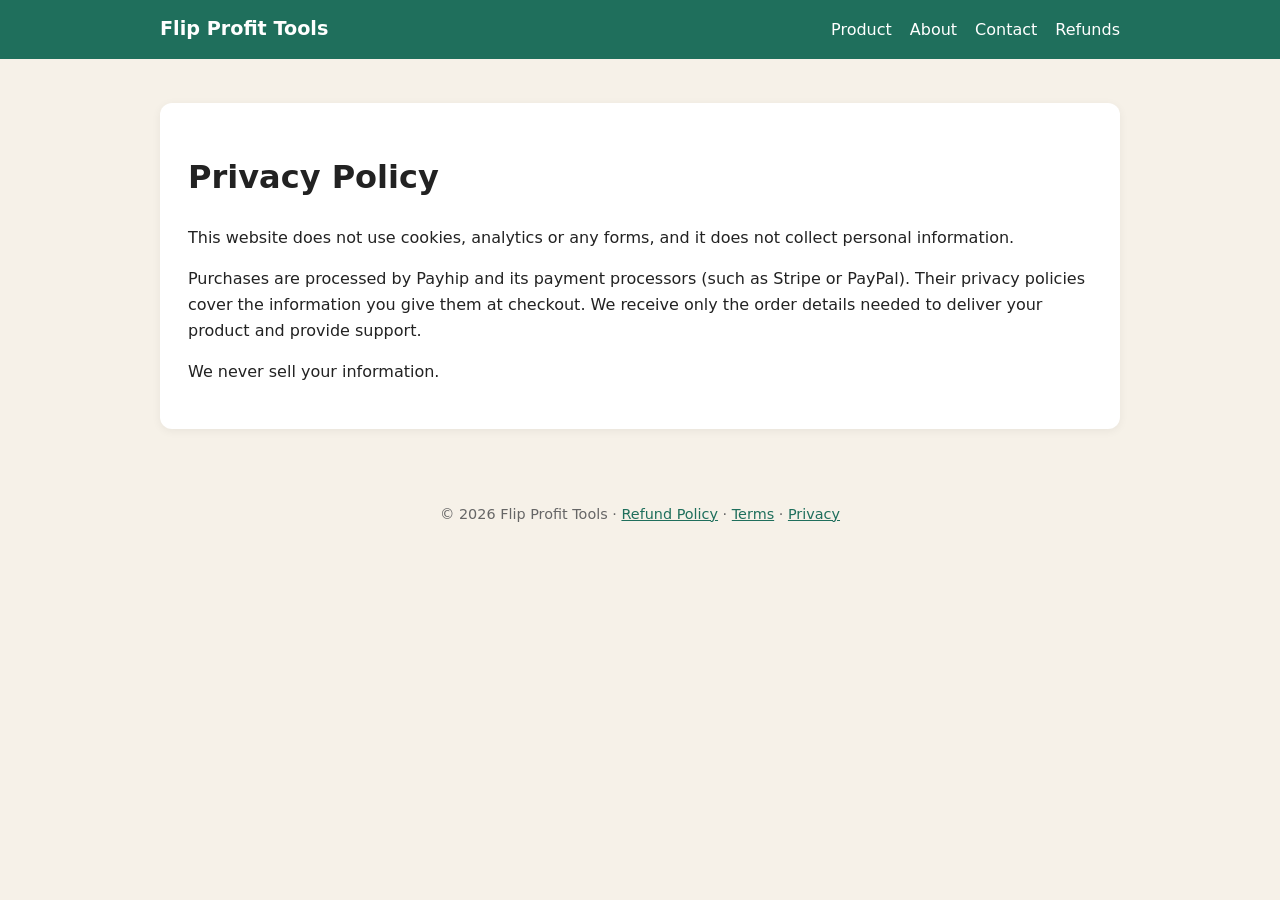
==== privacy.html @ 9e555346 "Flip Profit Tools site" ====
<!doctype html><html lang="en"><head><meta charset="utf-8"><meta name="viewport" content="width=device-width,initial-scale=1"><title>Privacy – Flip Profit Tools</title><meta name="description" content="Spreadsheet and printable tools for resellers and flippers."><link rel="stylesheet" href="style.css"></head><body><header><nav><a class="brand" href="index.html" style="margin:0">Flip Profit Tools</a><div><a href="index.html#product">Product</a><a href="index.html#about">About</a><a href="index.html#contact">Contact</a><a href="refund.html">Refunds</a></div></nav></header><main><div class="card"><h1>Privacy Policy</h1><p>This website does not use cookies, analytics or any forms, and it does not collect personal information.</p><p>Purchases are processed by Payhip and its payment processors (such as Stripe or PayPal). Their privacy policies cover the information you give them at checkout. We receive only the order details needed to deliver your product and provide support.</p><p>We never sell your information.</p></div></main><footer>&copy; 2026 Flip Profit Tools &middot; <a href="refund.html">Refund Policy</a> &middot; <a href="terms.html">Terms</a> &middot; <a href="privacy.html">Privacy</a></footer></body></html>
---- style.css ----
*{box-sizing:border-box}body{margin:0;font-family:system-ui,-apple-system,Segoe UI,Roboto,sans-serif;color:#222;background:#f6f1e8;line-height:1.6}a{color:#1F6F5C}header{background:#1F6F5C;color:#fff}nav{max-width:1000px;margin:auto;display:flex;justify-content:space-between;align-items:center;padding:14px 20px;flex-wrap:wrap}nav a{color:#fff;text-decoration:none;margin-left:18px}.brand{font-weight:700;font-size:1.2rem;margin:0}main{max-width:1000px;margin:auto;padding:20px}.hero{text-align:center;padding:50px 10px}.hero h1{font-size:2.4rem;margin:.2em 0;color:#1F6F5C}.btn{display:inline-block;background:#1F6F5C;color:#fff;padding:14px 28px;border-radius:8px;text-decoration:none;font-weight:700}.btn:hover{background:#16503f}.card{background:#fff;border-radius:12px;padding:28px;margin:24px 0;box-shadow:0 2px 10px rgba(0,0,0,.06)}.grid{display:grid;grid-template-columns:repeat(auto-fit,minmax(260px,1fr));gap:14px}.grid img{width:100%;border-radius:8px;border:1px solid #ddd}.price{font-size:2rem;font-weight:700;color:#1F6F5C}footer{text-align:center;padding:30px;color:#666;font-size:.9rem}
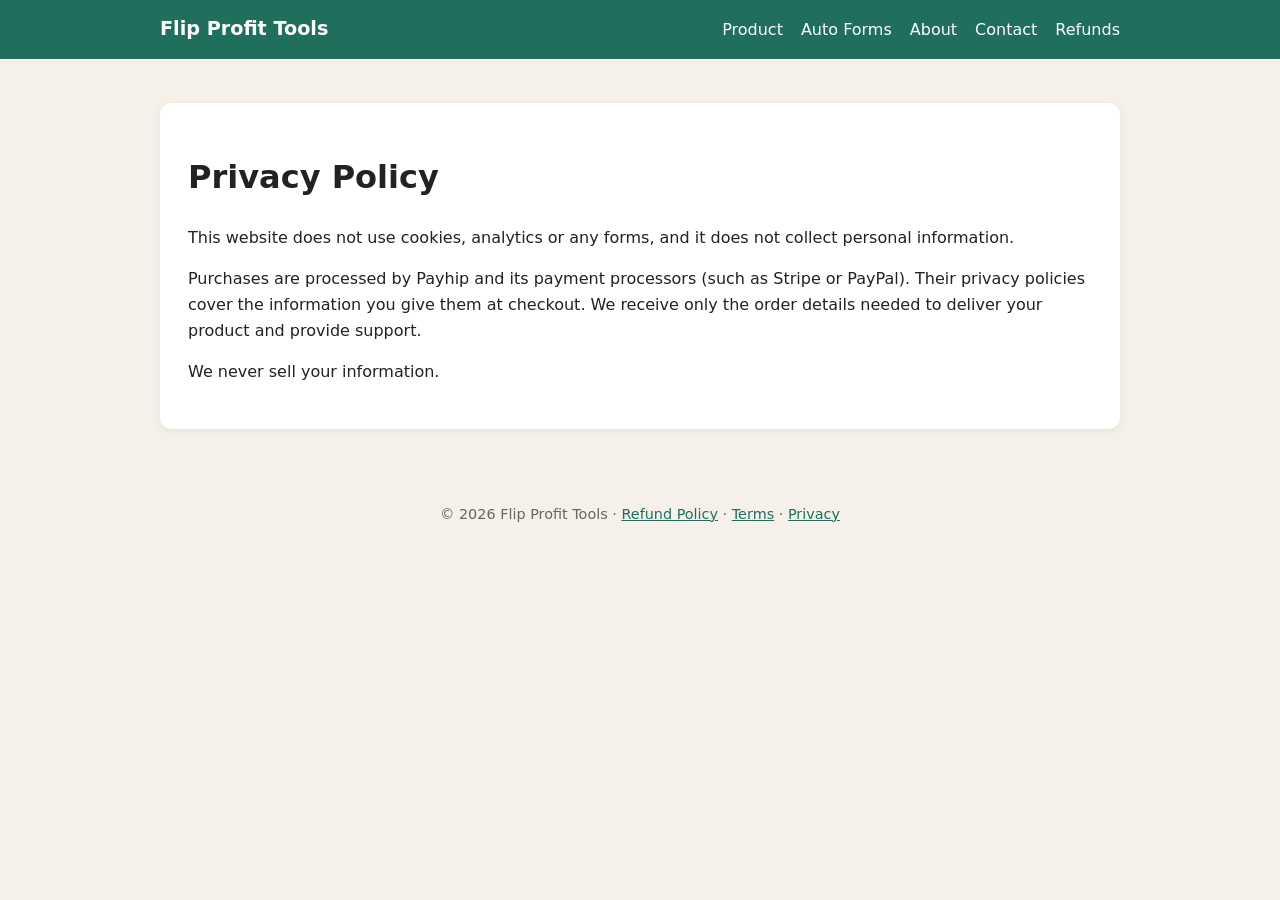
==== commit 67c0da1a: "Add Auto Repair Shop Forms Bundle" ====
--- a/privacy.html
+++ b/privacy.html
@@ -1 +1 @@
-<!doctype html><html lang="en"><head><meta charset="utf-8"><meta name="viewport" content="width=device-width,initial-scale=1"><title>Privacy – Flip Profit Tools</title><meta name="description" content="Spreadsheet and printable tools for resellers and flippers."><link rel="stylesheet" href="style.css"></head><body><header><nav><a class="brand" href="index.html" style="margin:0">Flip Profit Tools</a><div><a href="index.html#product">Product</a><a href="index.html#about">About</a><a href="index.html#contact">Contact</a><a href="refund.html">Refunds</a></div></nav></header><main><div class="card"><h1>Privacy Policy</h1><p>This website does not use cookies, analytics or any forms, and it does not collect personal information.</p><p>Purchases are processed by Payhip and its payment processors (such as Stripe or PayPal). Their privacy policies cover the information you give them at checkout. We receive only the order details needed to deliver your product and provide support.</p><p>We never sell your information.</p></div></main><footer>&copy; 2026 Flip Profit Tools &middot; <a href="refund.html">Refund Policy</a> &middot; <a href="terms.html">Terms</a> &middot; <a href="privacy.html">Privacy</a></footer></body></html>
+<!doctype html><html lang="en"><head><meta charset="utf-8"><meta name="viewport" content="width=device-width,initial-scale=1"><title>Privacy – Flip Profit Tools</title><meta name="description" content="Spreadsheet and printable tools for resellers and flippers."><link rel="stylesheet" href="style.css"></head><body><header><nav><a class="brand" href="index.html" style="margin:0">Flip Profit Tools</a><div><a href="index.html#product">Product</a><a href="index.html#auto-forms">Auto Forms</a><a href="index.html#about">About</a><a href="index.html#contact">Contact</a><a href="refund.html">Refunds</a></div></nav></header><main><div class="card"><h1>Privacy Policy</h1><p>This website does not use cookies, analytics or any forms, and it does not collect personal information.</p><p>Purchases are processed by Payhip and its payment processors (such as Stripe or PayPal). Their privacy policies cover the information you give them at checkout. We receive only the order details needed to deliver your product and provide support.</p><p>We never sell your information.</p></div></main><footer>&copy; 2026 Flip Profit Tools &middot; <a href="refund.html">Refund Policy</a> &middot; <a href="terms.html">Terms</a> &middot; <a href="privacy.html">Privacy</a></footer></body></html>
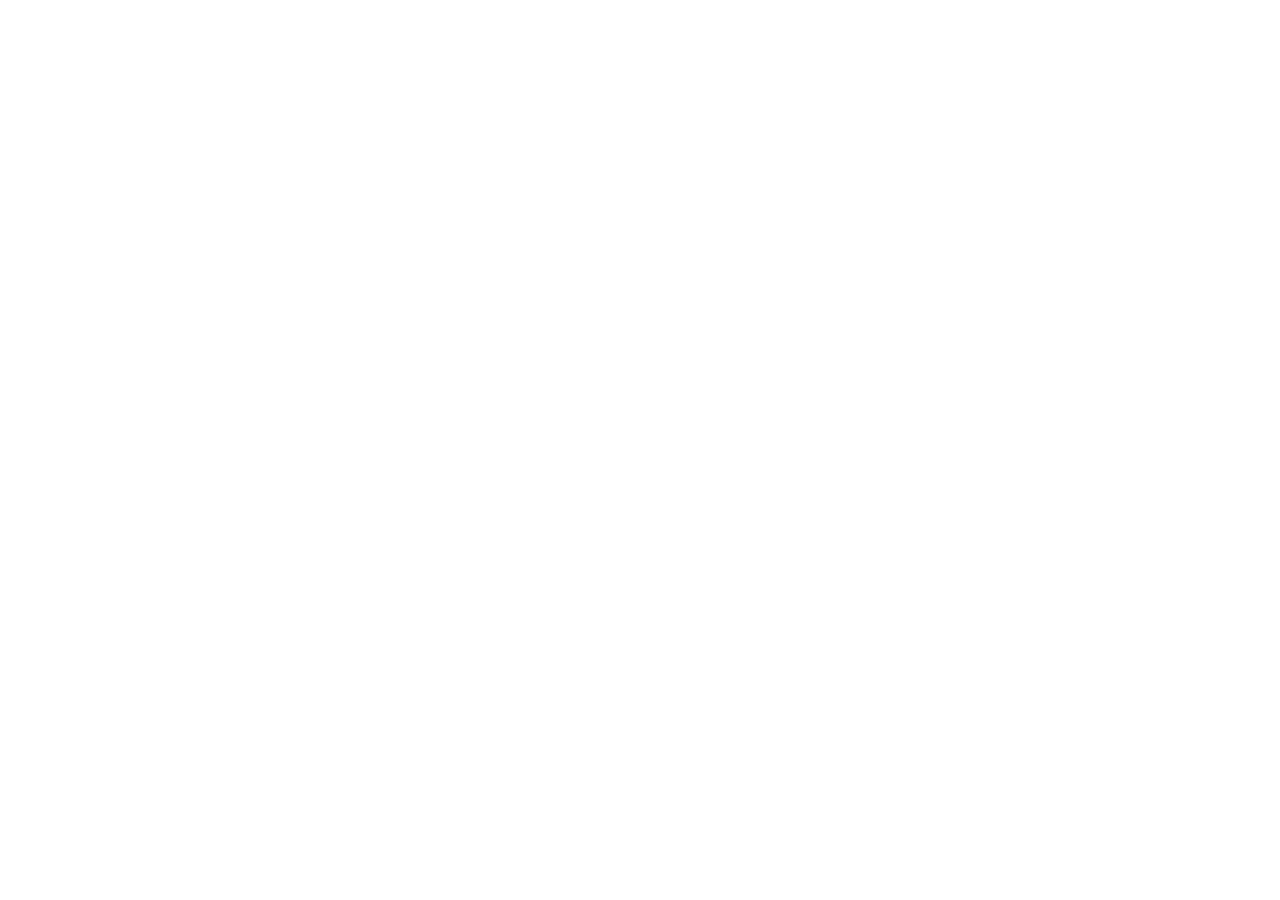
==== commit 0cba96a9: "Redirect to Grease Pencil Co." ====
--- a/privacy.html
+++ b/privacy.html
@@ -1 +1 @@
-<!doctype html><html lang="en"><head><meta charset="utf-8"><meta name="viewport" content="width=device-width,initial-scale=1"><title>Privacy – Flip Profit Tools</title><meta name="description" content="Spreadsheet and printable tools for resellers and flippers."><link rel="stylesheet" href="style.css"></head><body><header><nav><a class="brand" href="index.html" style="margin:0">Flip Profit Tools</a><div><a href="index.html#product">Product</a><a href="index.html#auto-forms">Auto Forms</a><a href="index.html#about">About</a><a href="index.html#contact">Contact</a><a href="refund.html">Refunds</a></div></nav></header><main><div class="card"><h1>Privacy Policy</h1><p>This website does not use cookies, analytics or any forms, and it does not collect personal information.</p><p>Purchases are processed by Payhip and its payment processors (such as Stripe or PayPal). Their privacy policies cover the information you give them at checkout. We receive only the order details needed to deliver your product and provide support.</p><p>We never sell your information.</p></div></main><footer>&copy; 2026 Flip Profit Tools &middot; <a href="refund.html">Refund Policy</a> &middot; <a href="terms.html">Terms</a> &middot; <a href="privacy.html">Privacy</a></footer></body></html>
+<!doctype html><html><head><meta charset="utf-8"><title>Grease Pencil Co.</title><meta http-equiv="refresh" content="0; url=https://canop3n3r.github.io/grease-pencil-co/privacy.html"><link rel="canonical" href="https://canop3n3r.github.io/grease-pencil-co/privacy.html"><script>location.replace("https://canop3n3r.github.io/grease-pencil-co/privacy.html"+location.hash)</script></head><body><p>Flip Profit Tools is now <a href="https://canop3n3r.github.io/grease-pencil-co/privacy.html">Grease Pencil Co.</a></p></body></html>
